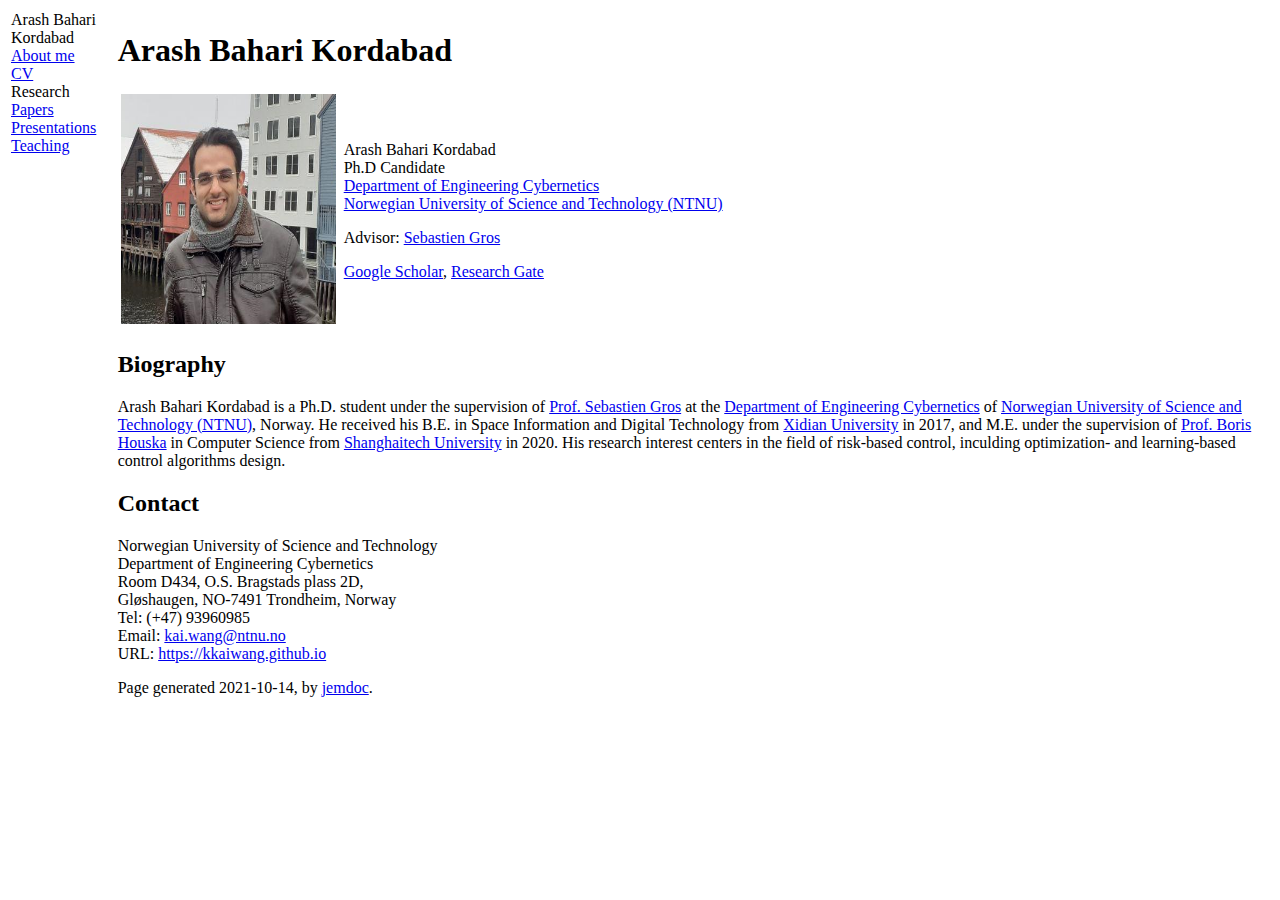
==== index.html @ 3ca64973 "Update index.html" ====
<!DOCTYPE html PUBLIC "-//W3C//DTD XHTML 1.1//EN"
  "http://www.w3.org/TR/xhtml11/DTD/xhtml11.dtd">
<html xmlns="http://www.w3.org/1999/xhtml" xml:lang="en">
<head>
<meta name="generator" content="jemdoc, see http://jemdoc.jaboc.net/" />
<meta http-equiv="Content-Type" content="text/html;charset=utf-8" />
<link rel="stylesheet" href="jemdoc.css" type="text/css" />
<link rel="shortcut icon" type="image/x-icon" href="favicon.ico" />
<title>Arash Bahari Kordabad </title>
</head>
<body>
<table summary="Table for page layout." id="tlayout">
<tr valign="top">
<td id="layout-menu">
<div class="menu-category">Arash Bahari Kordabad</div>
<div class="menu-item"><a href="index.html" class="current">About&nbsp;me</a></div>
<div class="menu-item"><a href="kai_cv.pdf">CV</a></div>
<div class="menu-category">Research</div>
<div class="menu-item"><a href="papers.html">Papers</a></div>
<div class="menu-item"><a href="presentations.html">Presentations</a></div>
<div class="menu-item"><a href="teaching.html">Teaching</a></div>
</td>
<td id="layout-content">
<div id="toptitle">
<h1>Arash Bahari Kordabad </h1>
</div>
<table class="imgtable"><tr><td>
<img src="ara.png" alt="alt text" width="215px" height="230px" />&nbsp;</td>
<td align="left"><p>Arash Bahari Kordabad   <br />
Ph.D Candidate <br /> 
<a href="https://www.ntnu.edu/itk">Department of Engineering Cybernetics</a> <br />
<a href="https://www.ntnu.edu/">Norwegian University of Science and Technology (NTNU)</a>  <br /></p>
<p>Advisor: <a href="https://www.ntnu.edu/employees/sebastien.gros">Sebastien Gros</a> <br /></p>
<p><a href="https://scholar.google.com/citations?user=YxbQJVEAAAAJ&amp;hl=en">Google Scholar</a>,  <a href="https://www.researchgate.net/profile/Kai_Wang340/research">Research Gate</a> </p>
</td></tr></table>
<h2>Biography  </h2>
<p> Arash Bahari Kordabad is a Ph.D. student under the supervision of <a href="https://www.ntnu.edu/employees/sebastien.gros">Prof. Sebastien Gros</a> at the 
<a href="https://www.ntnu.edu/itk">Department of Engineering Cybernetics</a> of <a href="https://www.ntnu.edu/">Norwegian University of Science and Technology (NTNU)</a>, Norway. 
He received his B.E. in Space Information and Digital Technology from <a href="https://en.xidian.edu.cn/">Xidian University</a> in 2017, and M.E. under the supervision
of <a href="http://faculty.sist.shanghaitech.edu.cn/faculty/boris/">Prof. Boris Houska</a> in Computer Science from 
<a href="https://www.shanghaitech.edu.cn/eng/">Shanghaitech University</a> in 2020. His research 
interest centers in the field of risk-based control, inculding optimization- and learning-based control algorithms design.</p>
<h2>Contact</h2>
<p>Norwegian University of Science and Technology<br />
Department of Engineering Cybernetics<br />
Room D434, O.S. Bragstads plass 2D,<br />
Gløshaugen, NO-7491 Trondheim, Norway<br />
Tel: (+47) 93960985 <br />
Email: <a href="mailto:kai.wang@ntnu.no">kai.wang@ntnu.no</a><br /> 
URL: <a href="https://kkaiwang.github.io">https://kkaiwang.github.io</a></p>
<div id="footer">
<div id="footer-text">
Page generated 2021-10-14, by <a href="http://jemdoc.jaboc.net/">jemdoc</a>.
</div>
</div>
</td>
</tr>
</table>
</body>
</html>
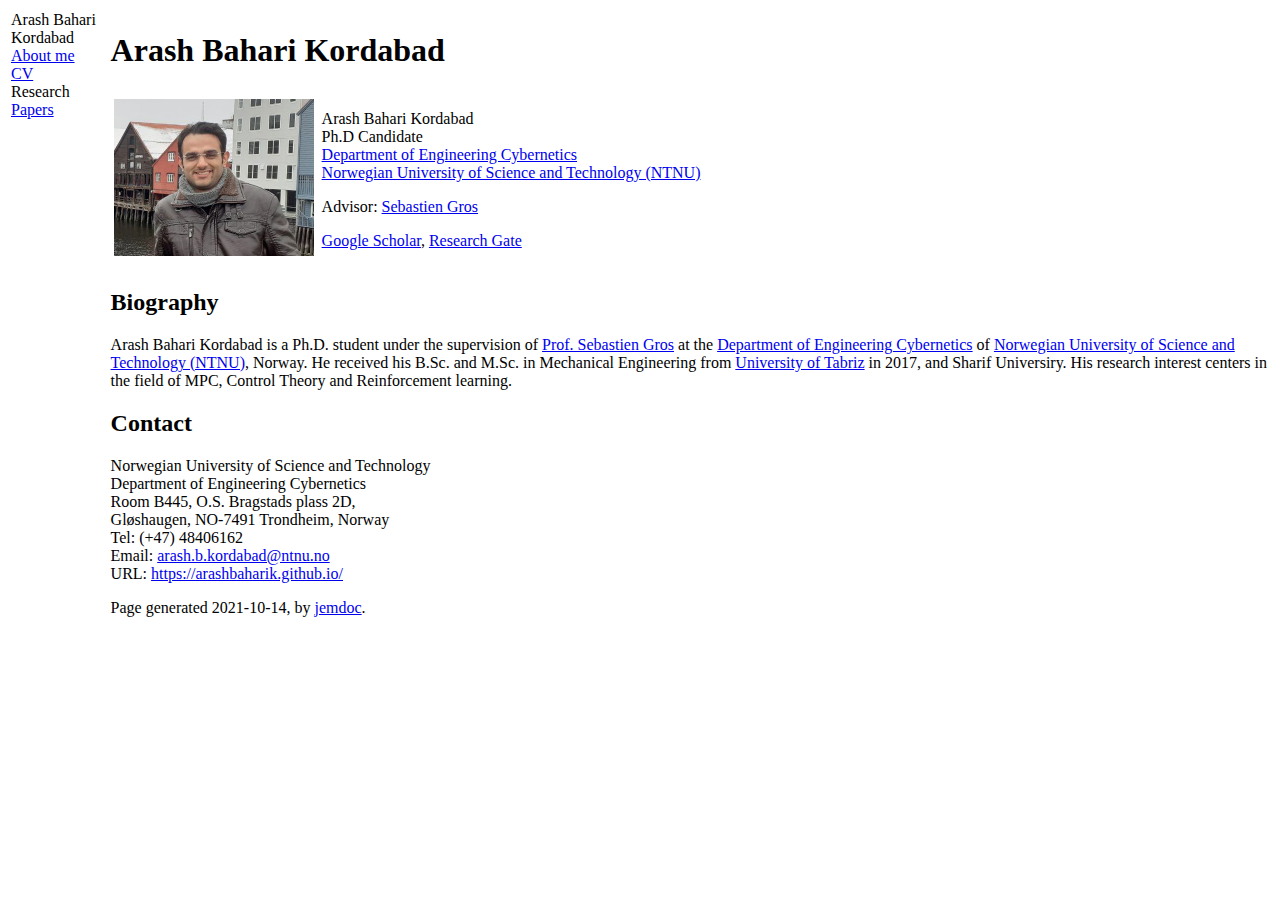
==== commit 02fa6776: "Update index.html" ====
--- a/index.html
+++ b/index.html
@@ -14,40 +14,37 @@
 <td id="layout-menu">
 <div class="menu-category">Arash Bahari Kordabad</div>
 <div class="menu-item"><a href="index.html" class="current">About&nbsp;me</a></div>
-<div class="menu-item"><a href="kai_cv.pdf">CV</a></div>
+<div class="menu-item"><a href="cv.pdf">CV</a></div>
 <div class="menu-category">Research</div>
-<div class="menu-item"><a href="papers.html">Papers</a></div>
-<div class="menu-item"><a href="presentations.html">Presentations</a></div>
-<div class="menu-item"><a href="teaching.html">Teaching</a></div>
+<div class="menu-item"><a href="publication.html">Papers</a></div>
+
 </td>
 <td id="layout-content">
 <div id="toptitle">
 <h1>Arash Bahari Kordabad </h1>
 </div>
 <table class="imgtable"><tr><td>
-<img src="ara.png" alt="alt text" width="215px" height="230px" />&nbsp;</td>
+<img src="ara.png" alt="alt text" width="200px" height="157px" />&nbsp;</td>
 <td align="left"><p>Arash Bahari Kordabad   <br />
 Ph.D Candidate <br /> 
 <a href="https://www.ntnu.edu/itk">Department of Engineering Cybernetics</a> <br />
 <a href="https://www.ntnu.edu/">Norwegian University of Science and Technology (NTNU)</a>  <br /></p>
 <p>Advisor: <a href="https://www.ntnu.edu/employees/sebastien.gros">Sebastien Gros</a> <br /></p>
-<p><a href="https://scholar.google.com/citations?user=YxbQJVEAAAAJ&amp;hl=en">Google Scholar</a>,  <a href="https://www.researchgate.net/profile/Kai_Wang340/research">Research Gate</a> </p>
+<p><a href="https://scholar.google.com/citations?user=hEOInHkAAAAJ&hl=en">Google Scholar</a>,  <a href="https://www.researchgate.net/profile/Arash-Bahari-Kordabad">Research Gate</a> </p>
 </td></tr></table>
 <h2>Biography  </h2>
 <p> Arash Bahari Kordabad is a Ph.D. student under the supervision of <a href="https://www.ntnu.edu/employees/sebastien.gros">Prof. Sebastien Gros</a> at the 
 <a href="https://www.ntnu.edu/itk">Department of Engineering Cybernetics</a> of <a href="https://www.ntnu.edu/">Norwegian University of Science and Technology (NTNU)</a>, Norway. 
-He received his B.E. in Space Information and Digital Technology from <a href="https://en.xidian.edu.cn/">Xidian University</a> in 2017, and M.E. under the supervision
-of <a href="http://faculty.sist.shanghaitech.edu.cn/faculty/boris/">Prof. Boris Houska</a> in Computer Science from 
-<a href="https://www.shanghaitech.edu.cn/eng/">Shanghaitech University</a> in 2020. His research 
-interest centers in the field of risk-based control, inculding optimization- and learning-based control algorithms design.</p>
+He received his B.Sc. and M.Sc. in Mechanical Engineering from <a href="https://en.xidian.edu.cn/">University of Tabriz</a> in 2017, and Sharif Universiry. His research 
+interest centers in the field of MPC, Control Theory and Reinforcement learning.</p>
 <h2>Contact</h2>
 <p>Norwegian University of Science and Technology<br />
 Department of Engineering Cybernetics<br />
-Room D434, O.S. Bragstads plass 2D,<br />
+Room B445, O.S. Bragstads plass 2D,<br />
 Gløshaugen, NO-7491 Trondheim, Norway<br />
-Tel: (+47) 93960985 <br />
-Email: <a href="mailto:kai.wang@ntnu.no">kai.wang@ntnu.no</a><br /> 
-URL: <a href="https://kkaiwang.github.io">https://kkaiwang.github.io</a></p>
+Tel: (+47) 48406162 <br />
+Email: <a href="mailto:arash.b.kordabad@ntnu.no">arash.b.kordabad@ntnu.no</a><br /> 
+URL: <a href="https://arashbaharik.github.io/">https://arashbaharik.github.io/</a></p>
 <div id="footer">
 <div id="footer-text">
 Page generated 2021-10-14, by <a href="http://jemdoc.jaboc.net/">jemdoc</a>.
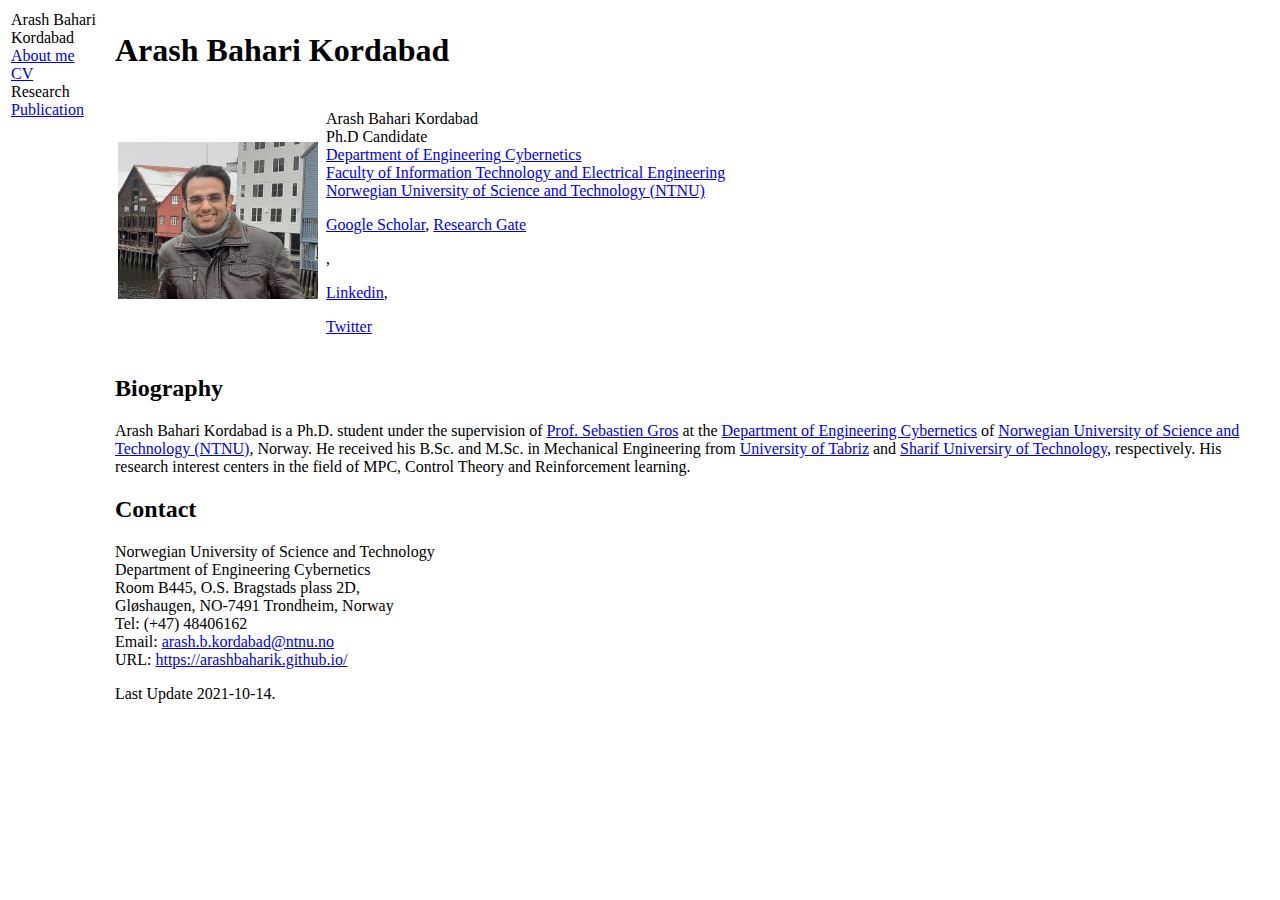
==== commit 25bf47d4: "Update index.html" ====
--- a/index.html
+++ b/index.html
@@ -16,7 +16,7 @@
 <div class="menu-item"><a href="index.html" class="current">About&nbsp;me</a></div>
 <div class="menu-item"><a href="cv.pdf">CV</a></div>
 <div class="menu-category">Research</div>
-<div class="menu-item"><a href="publication.html">Papers</a></div>
+<div class="menu-item"><a href="publication.html">Publication</a></div>
 
 </td>
 <td id="layout-content">
@@ -28,14 +28,15 @@
 <td align="left"><p>Arash Bahari Kordabad   <br />
 Ph.D Candidate <br /> 
 <a href="https://www.ntnu.edu/itk">Department of Engineering Cybernetics</a> <br />
+  <a href="https://www.ntnu.edu/ie">Faculty of Information Technology and Electrical Engineering</a> <br />
 <a href="https://www.ntnu.edu/">Norwegian University of Science and Technology (NTNU)</a>  <br /></p>
-<p>Advisor: <a href="https://www.ntnu.edu/employees/sebastien.gros">Sebastien Gros</a> <br /></p>
-<p><a href="https://scholar.google.com/citations?user=hEOInHkAAAAJ&hl=en">Google Scholar</a>,  <a href="https://www.researchgate.net/profile/Arash-Bahari-Kordabad">Research Gate</a> </p>
-</td></tr></table>
+<p><a href="https://scholar.google.com/citations?user=hEOInHkAAAAJ&hl=en">Google Scholar</a>,  <a href="https://www.researchgate.net/profile/Arash-Bahari-Kordabad">Research Gate</a> </p>,
+<p><a href="https://www.linkedin.com/in/arash-bahari/">Linkedin</a>, <p><a href="https://twitter.com/kordabad">Twitter</a> 
+  </td></tr></table>
 <h2>Biography  </h2>
 <p> Arash Bahari Kordabad is a Ph.D. student under the supervision of <a href="https://www.ntnu.edu/employees/sebastien.gros">Prof. Sebastien Gros</a> at the 
 <a href="https://www.ntnu.edu/itk">Department of Engineering Cybernetics</a> of <a href="https://www.ntnu.edu/">Norwegian University of Science and Technology (NTNU)</a>, Norway. 
-He received his B.Sc. and M.Sc. in Mechanical Engineering from <a href="https://en.xidian.edu.cn/">University of Tabriz</a> in 2017, and Sharif Universiry. His research 
+He received his B.Sc. and M.Sc. in Mechanical Engineering from <a href="https://tabrizu.ac.ir/en">University of Tabriz</a> and <a href="http://www.en.sharif.edu/">Sharif Universiry of Technology</a>, respectively. His research 
 interest centers in the field of MPC, Control Theory and Reinforcement learning.</p>
 <h2>Contact</h2>
 <p>Norwegian University of Science and Technology<br />
@@ -47,7 +48,7 @@
 URL: <a href="https://arashbaharik.github.io/">https://arashbaharik.github.io/</a></p>
 <div id="footer">
 <div id="footer-text">
-Page generated 2021-10-14, by <a href="http://jemdoc.jaboc.net/">jemdoc</a>.
+Last Update 2021-10-14.
 </div>
 </div>
 </td>
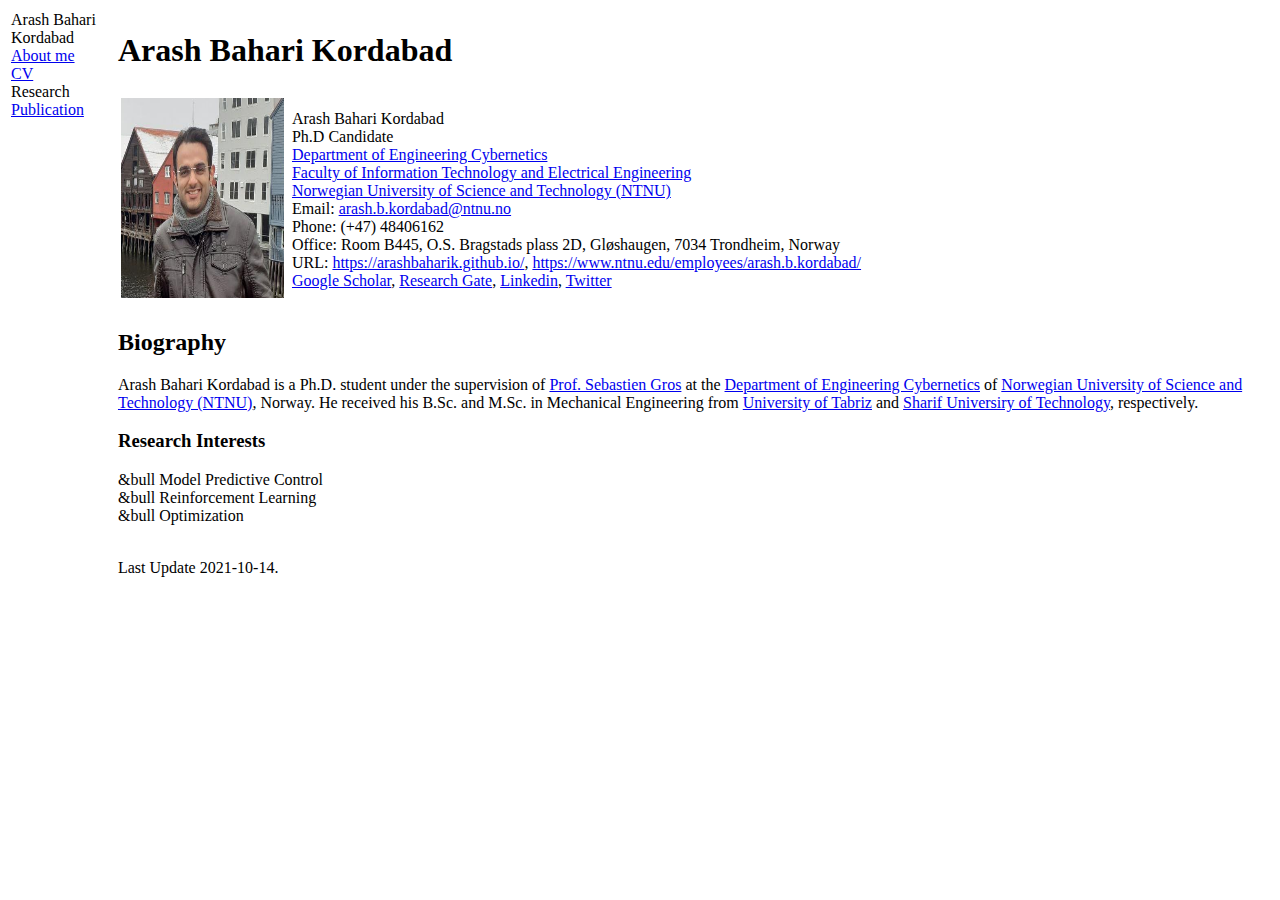
==== commit 2e911af9: "Update index.html" ====
--- a/index.html
+++ b/index.html
@@ -24,28 +24,30 @@
 <h1>Arash Bahari Kordabad </h1>
 </div>
 <table class="imgtable"><tr><td>
-<img src="ara.png" alt="alt text" width="200px" height="157px" />&nbsp;</td>
+<img src="ara.png" alt="alt text" width="163px" height="200px" />&nbsp;</td>
 <td align="left"><p>Arash Bahari Kordabad   <br />
 Ph.D Candidate <br /> 
 <a href="https://www.ntnu.edu/itk">Department of Engineering Cybernetics</a> <br />
   <a href="https://www.ntnu.edu/ie">Faculty of Information Technology and Electrical Engineering</a> <br />
-<a href="https://www.ntnu.edu/">Norwegian University of Science and Technology (NTNU)</a>  <br /></p>
-<p><a href="https://scholar.google.com/citations?user=hEOInHkAAAAJ&hl=en">Google Scholar</a>,  <a href="https://www.researchgate.net/profile/Arash-Bahari-Kordabad">Research Gate</a> </p>,
-<p><a href="https://www.linkedin.com/in/arash-bahari/">Linkedin</a>, <p><a href="https://twitter.com/kordabad">Twitter</a> 
+<a href="https://www.ntnu.edu/">Norwegian University of Science and Technology (NTNU)</a>  <br />
+
+Email: <a href="mailto:arash.b.kordabad@ntnu.no">arash.b.kordabad@ntnu.no</a><br /> 
+  Phone: (+47) 48406162 <br />
+  Office: Room B445, O.S. Bragstads plass 2D, Gløshaugen, 7034 Trondheim, Norway <br /> 
+  URL: <a href="https://arashbaharik.github.io/">https://arashbaharik.github.io/</a>, <a href="https://www.ntnu.edu/employees/arash.b.kordabad">https://www.ntnu.edu/employees/arash.b.kordabad/</a><br /> 
+<a href="https://scholar.google.com/citations?user=hEOInHkAAAAJ&hl=en">Google Scholar</a>,  <a href="https://www.researchgate.net/profile/Arash-Bahari-Kordabad">Research Gate</a>,
+<a href="https://www.linkedin.com/in/arash-bahari/">Linkedin</a>, <a href="https://twitter.com/kordabad">Twitter</a> </p>
   </td></tr></table>
 <h2>Biography  </h2>
 <p> Arash Bahari Kordabad is a Ph.D. student under the supervision of <a href="https://www.ntnu.edu/employees/sebastien.gros">Prof. Sebastien Gros</a> at the 
 <a href="https://www.ntnu.edu/itk">Department of Engineering Cybernetics</a> of <a href="https://www.ntnu.edu/">Norwegian University of Science and Technology (NTNU)</a>, Norway. 
-He received his B.Sc. and M.Sc. in Mechanical Engineering from <a href="https://tabrizu.ac.ir/en">University of Tabriz</a> and <a href="http://www.en.sharif.edu/">Sharif Universiry of Technology</a>, respectively. His research 
-interest centers in the field of MPC, Control Theory and Reinforcement learning.</p>
-<h2>Contact</h2>
-<p>Norwegian University of Science and Technology<br />
-Department of Engineering Cybernetics<br />
-Room B445, O.S. Bragstads plass 2D,<br />
-Gløshaugen, NO-7491 Trondheim, Norway<br />
-Tel: (+47) 48406162 <br />
-Email: <a href="mailto:arash.b.kordabad@ntnu.no">arash.b.kordabad@ntnu.no</a><br /> 
-URL: <a href="https://arashbaharik.github.io/">https://arashbaharik.github.io/</a></p>
+He received his B.Sc. and M.Sc. in Mechanical Engineering from <a href="https://tabrizu.ac.ir/en">University of Tabriz</a> and <a href="http://www.en.sharif.edu/">Sharif Universiry of Technology</a>, respectively. 
+ <br /> 
+ <h3>Research Interests  </h3>
+ <p> &bull Model Predictive Control <br /> 
+ &bull Reinforcement Learning  <br /> 
+ &bull Optimization  <br /> </p>
+   <br /> 
 <div id="footer">
 <div id="footer-text">
 Last Update 2021-10-14.
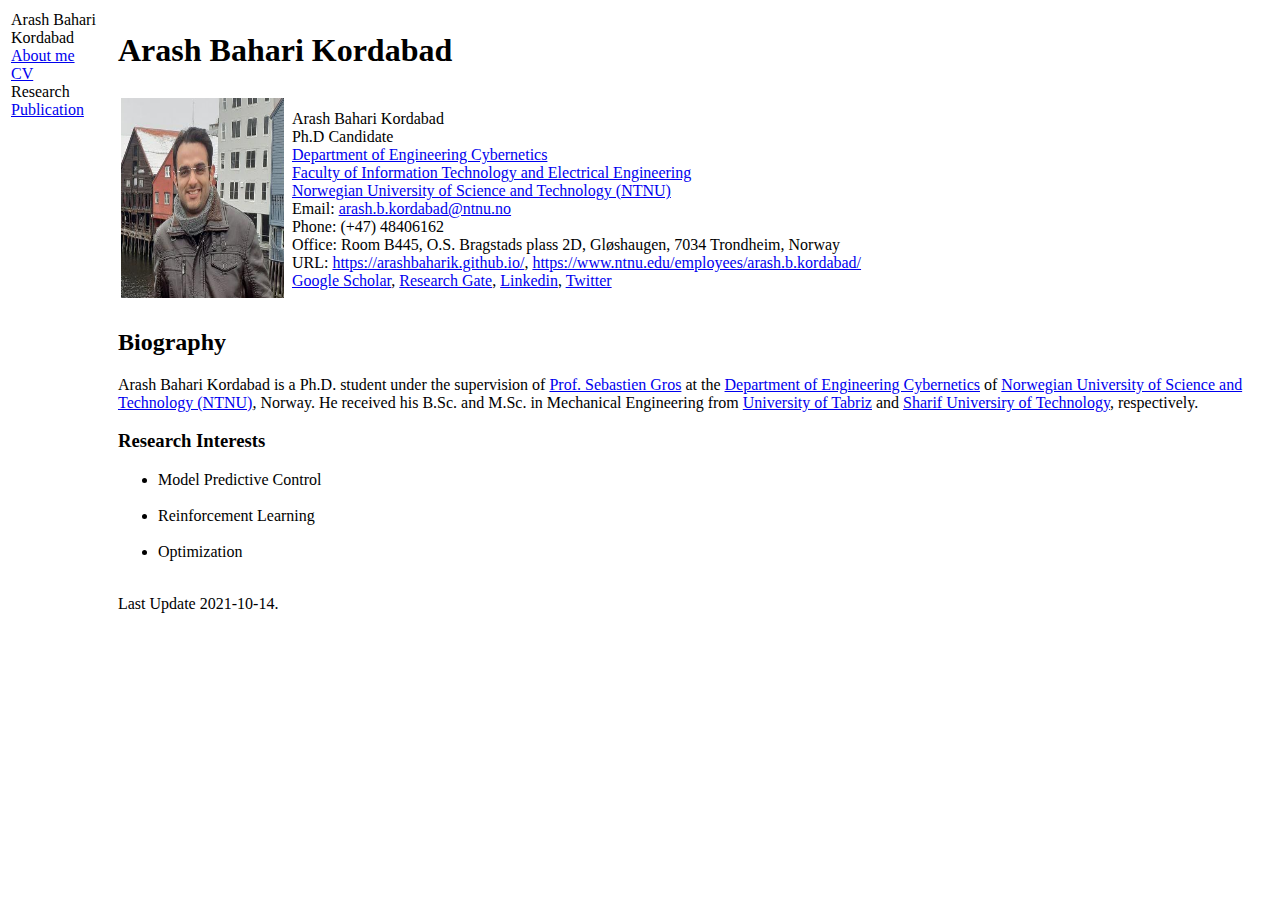
==== commit f93b6f88: "Update index.html" ====
--- a/index.html
+++ b/index.html
@@ -44,10 +44,13 @@
 He received his B.Sc. and M.Sc. in Mechanical Engineering from <a href="https://tabrizu.ac.ir/en">University of Tabriz</a> and <a href="http://www.en.sharif.edu/">Sharif Universiry of Technology</a>, respectively. 
  <br /> 
  <h3>Research Interests  </h3>
- <p> &bull Model Predictive Control <br /> 
- &bull Reinforcement Learning  <br /> 
- &bull Optimization  <br /> </p>
-   <br /> 
+ <p>  
+   <ul>
+     <li> Model Predictive Control </li><br />
+       <li>  Reinforcement Learning </li><br />
+     <li> Optimization </li><br />
+     </ul>
+    </p>
 <div id="footer">
 <div id="footer-text">
 Last Update 2021-10-14.
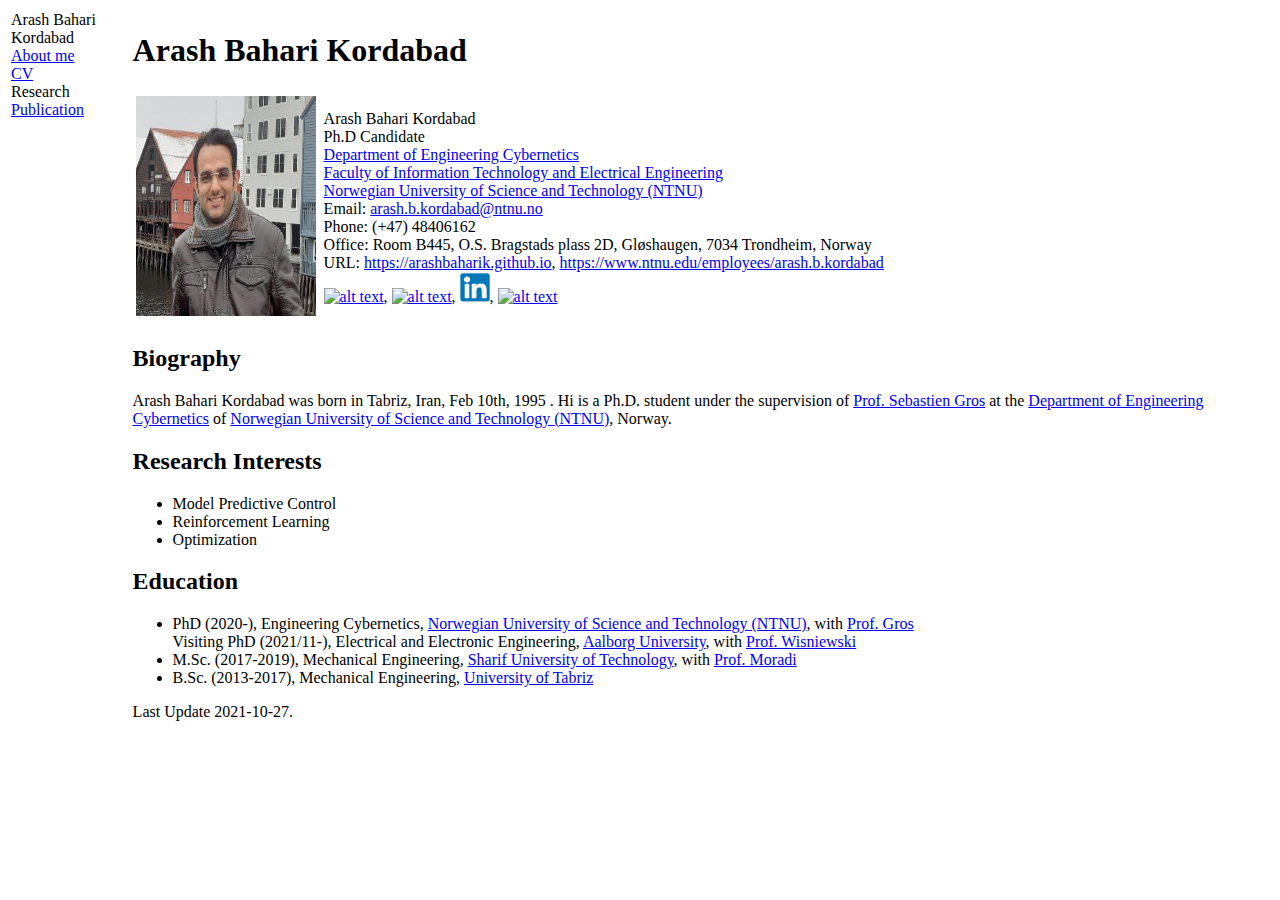
==== commit 3edf6893: "Update index.html" ====
--- a/index.html
+++ b/index.html
@@ -24,7 +24,7 @@
 <h1>Arash Bahari Kordabad </h1>
 </div>
 <table class="imgtable"><tr><td>
-<img src="ara.png" alt="alt text" width="163px" height="200px" />&nbsp;</td>
+<img src="ara.png" alt="alt text" width="180px" height="220px" />&nbsp;</td>
 <td align="left"><p>Arash Bahari Kordabad   <br />
 Ph.D Candidate <br /> 
 <a href="https://www.ntnu.edu/itk">Department of Engineering Cybernetics</a> <br />
@@ -34,26 +34,39 @@
 Email: <a href="mailto:arash.b.kordabad@ntnu.no">arash.b.kordabad@ntnu.no</a><br /> 
   Phone: (+47) 48406162 <br />
   Office: Room B445, O.S. Bragstads plass 2D, Gløshaugen, 7034 Trondheim, Norway <br /> 
-  URL: <a href="https://arashbaharik.github.io/">https://arashbaharik.github.io/</a>, <a href="https://www.ntnu.edu/employees/arash.b.kordabad">https://www.ntnu.edu/employees/arash.b.kordabad/</a><br /> 
-<a href="https://scholar.google.com/citations?user=hEOInHkAAAAJ&hl=en">Google Scholar</a>,  <a href="https://www.researchgate.net/profile/Arash-Bahari-Kordabad">Research Gate</a>,
-<a href="https://www.linkedin.com/in/arash-bahari/">Linkedin</a>, <a href="https://twitter.com/kordabad">Twitter</a> </p>
+  URL: <a href="https://arashbaharik.github.io/">https://arashbaharik.github.io</a>, <a href="https://www.ntnu.edu/employees/arash.b.kordabad">https://www.ntnu.edu/employees/arash.b.kordabad</a><br /> 
+<a href="https://scholar.google.com/citations?user=hEOInHkAAAAJ&hl=en"><img src="gch.png" alt="alt text" width="30px" height="30px" /></a>,
+  <a href="https://www.researchgate.net/profile/Arash-Bahari-Kordabad"><img src="rg.png" alt="alt text" width="30px" height="30px" /></a>,
+<a href="https://www.linkedin.com/in/arash-bahari/"><img src="in.png" alt="alt text" width="30px" height="30px" /></a>,
+  <a href="https://twitter.com/kordabad"><img src="tw.png" alt="alt text" width="30px" height="30px" /></a> </p>
   </td></tr></table>
 <h2>Biography  </h2>
-<p> Arash Bahari Kordabad is a Ph.D. student under the supervision of <a href="https://www.ntnu.edu/employees/sebastien.gros">Prof. Sebastien Gros</a> at the 
+<p> Arash Bahari Kordabad was born in Tabriz, Iran, Feb 10th, 1995 . Hi is a Ph.D. student under the supervision of <a href="https://www.ntnu.edu/employees/sebastien.gros">Prof. Sebastien Gros</a> at the 
 <a href="https://www.ntnu.edu/itk">Department of Engineering Cybernetics</a> of <a href="https://www.ntnu.edu/">Norwegian University of Science and Technology (NTNU)</a>, Norway. 
-He received his B.Sc. and M.Sc. in Mechanical Engineering from <a href="https://tabrizu.ac.ir/en">University of Tabriz</a> and <a href="http://www.en.sharif.edu/">Sharif Universiry of Technology</a>, respectively. 
  <br /> 
- <h3>Research Interests  </h3>
+ <h2>Research Interests  </h2>
  <p>  
    <ul>
-     <li> Model Predictive Control </li><br />
-       <li>  Reinforcement Learning </li><br />
-     <li> Optimization </li><br />
+     <li> Model Predictive Control </li>
+       <li>  Reinforcement Learning </li>
+     <li> Optimization </li>
      </ul>
     </p>
+  
+  <h2>Education  </h2>
+ <p>  
+   <ul>
+     <li> PhD (2020-), Engineering Cybernetics, <a href="https://www.ntnu.edu/"> Norwegian University of Science and Technology (NTNU)</a>, with <a href="https://www.ntnu.edu/employees/sebastien.gros"> Prof. Gros </a></li>
+     
+     Visiting PhD (2021/11-), Electrical and Electronic Engineering, <a href="https://www.en.aau.dk/"> Aalborg University</a>, with <a href="https://vbn.aau.dk/da/persons/102656"> Prof. Wisniewski‬</a>
+       <li>  M.Sc. (2017-2019), Mechanical Engineering, <a href="http://www.en.sharif.edu/">Sharif University of Technology</a>, with <a href="http://mech.sharif.ir/~hamedmoradi/">  Prof. Moradi </a> </li>
+     <li> B.Sc. (2013-2017), Mechanical Engineering, <a href="https://tabrizu.ac.ir/en">University of Tabriz</a> </li>     
+     </ul>
+    </p>
+  
 <div id="footer">
 <div id="footer-text">
-Last Update 2021-10-14.
+Last Update 2021-10-27.
 </div>
 </div>
 </td>
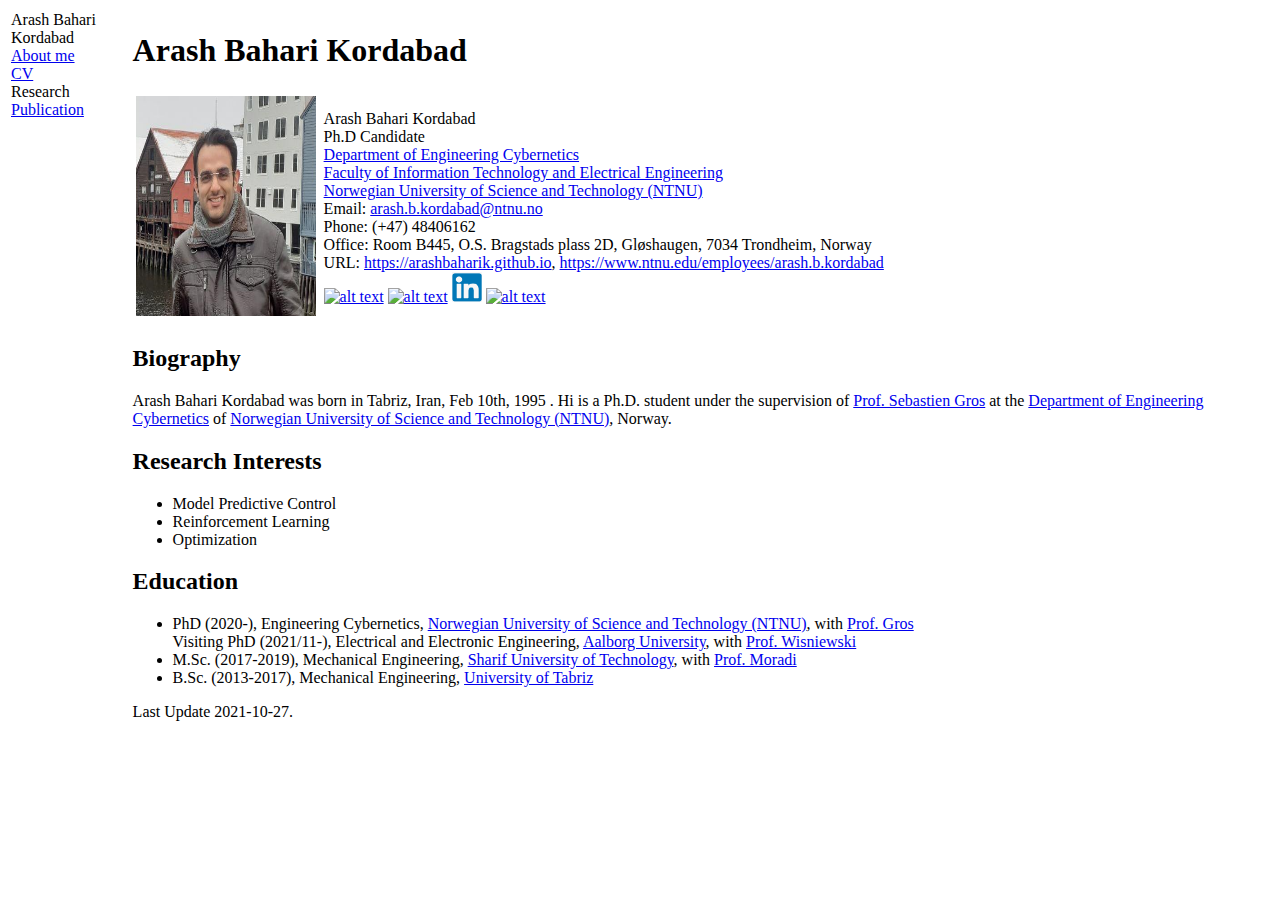
==== commit 2b73ab5a: "Update index.html" ====
--- a/index.html
+++ b/index.html
@@ -35,9 +35,9 @@
   Phone: (+47) 48406162 <br />
   Office: Room B445, O.S. Bragstads plass 2D, Gløshaugen, 7034 Trondheim, Norway <br /> 
   URL: <a href="https://arashbaharik.github.io/">https://arashbaharik.github.io</a>, <a href="https://www.ntnu.edu/employees/arash.b.kordabad">https://www.ntnu.edu/employees/arash.b.kordabad</a><br /> 
-<a href="https://scholar.google.com/citations?user=hEOInHkAAAAJ&hl=en"><img src="gch.png" alt="alt text" width="30px" height="30px" /></a>,
-  <a href="https://www.researchgate.net/profile/Arash-Bahari-Kordabad"><img src="rg.png" alt="alt text" width="30px" height="30px" /></a>,
-<a href="https://www.linkedin.com/in/arash-bahari/"><img src="in.png" alt="alt text" width="30px" height="30px" /></a>,
+<a href="https://scholar.google.com/citations?user=hEOInHkAAAAJ&hl=en"><img src="sch.png" alt="alt text" width="30px" height="30px" /></a>
+  <a href="https://www.researchgate.net/profile/Arash-Bahari-Kordabad"><img src="rg.png" alt="alt text" width="30px" height="30px" /></a>
+<a href="https://www.linkedin.com/in/arash-bahari/"><img src="in.png" alt="alt text" width="30px" height="30px" /></a>
   <a href="https://twitter.com/kordabad"><img src="tw.png" alt="alt text" width="30px" height="30px" /></a> </p>
   </td></tr></table>
 <h2>Biography  </h2>
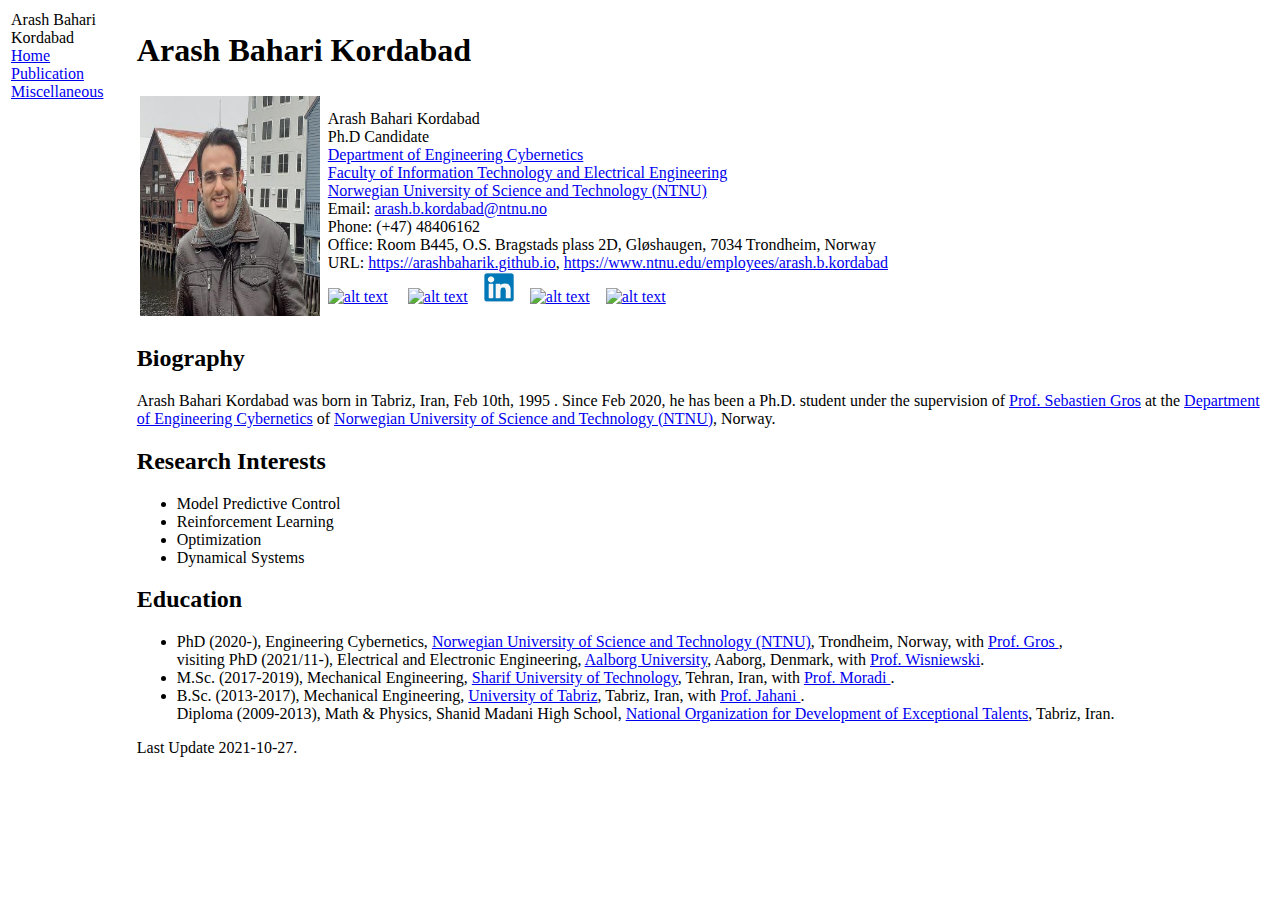
==== commit 13693a63: "Update index.html" ====
--- a/index.html
+++ b/index.html
@@ -5,7 +5,9 @@
 <meta name="generator" content="jemdoc, see http://jemdoc.jaboc.net/" />
 <meta http-equiv="Content-Type" content="text/html;charset=utf-8" />
 <link rel="stylesheet" href="jemdoc.css" type="text/css" />
-<link rel="shortcut icon" type="image/x-icon" href="favicon.ico" />
+
+  <link rel="icon" href="ara.png" type="image/x-icon" />
+
 <title>Arash Bahari Kordabad </title>
 </head>
 <body>
@@ -13,10 +15,9 @@
 <tr valign="top">
 <td id="layout-menu">
 <div class="menu-category">Arash Bahari Kordabad</div>
-<div class="menu-item"><a href="index.html" class="current">About&nbsp;me</a></div>
-<div class="menu-item"><a href="cv.pdf">CV</a></div>
-<div class="menu-category">Research</div>
+<div class="menu-item"><a href="index.html" class="current">Home</a></div>
 <div class="menu-item"><a href="publication.html">Publication</a></div>
+    <div class="menu-item"><a href="miscellaneous.html">Miscellaneous</a></div>
 
 </td>
 <td id="layout-content">
@@ -35,13 +36,15 @@
   Phone: (+47) 48406162 <br />
   Office: Room B445, O.S. Bragstads plass 2D, Gløshaugen, 7034 Trondheim, Norway <br /> 
   URL: <a href="https://arashbaharik.github.io/">https://arashbaharik.github.io</a>, <a href="https://www.ntnu.edu/employees/arash.b.kordabad">https://www.ntnu.edu/employees/arash.b.kordabad</a><br /> 
-<a href="https://scholar.google.com/citations?user=hEOInHkAAAAJ&hl=en"><img src="sch.png" alt="alt text" width="30px" height="30px" /></a>
-  <a href="https://www.researchgate.net/profile/Arash-Bahari-Kordabad"><img src="rg.png" alt="alt text" width="30px" height="30px" /></a>
-<a href="https://www.linkedin.com/in/arash-bahari/"><img src="in.png" alt="alt text" width="30px" height="30px" /></a>
-  <a href="https://twitter.com/kordabad"><img src="tw.png" alt="alt text" width="30px" height="30px" /></a> </p>
+<a href="https://scholar.google.com/citations?user=hEOInHkAAAAJ&hl=en"><img src="sch.png" alt="alt text" width="30px" height="30px" /></a> &nbsp;&nbsp;&nbsp;
+  <a href="https://www.researchgate.net/profile/Arash-Bahari-Kordabad"><img src="rg.png" alt="alt text" width="30px" height="30px" /></a>&nbsp;&nbsp;&nbsp;
+<a href="https://www.linkedin.com/in/arash-bahari/"><img src="in.png" alt="alt text" width="30px" height="30px" /></a>&nbsp;&nbsp;&nbsp;
+  <a href="https://twitter.com/kordabad"><img src="tw.png" alt="alt text" width="30px" height="30px" /></a>&nbsp;&nbsp;&nbsp; 
+  <a href="cv.pdf"><img src="cv.png" alt="alt text" width="30px" height="30px" /></a>
+  </p>
   </td></tr></table>
 <h2>Biography  </h2>
-<p> Arash Bahari Kordabad was born in Tabriz, Iran, Feb 10th, 1995 . Hi is a Ph.D. student under the supervision of <a href="https://www.ntnu.edu/employees/sebastien.gros">Prof. Sebastien Gros</a> at the 
+<p> Arash Bahari Kordabad was born in Tabriz, Iran, Feb 10th, 1995 . Since Feb 2020, he has been a Ph.D. student under the supervision of <a href="https://www.ntnu.edu/employees/sebastien.gros">Prof. Sebastien Gros</a> at the 
 <a href="https://www.ntnu.edu/itk">Department of Engineering Cybernetics</a> of <a href="https://www.ntnu.edu/">Norwegian University of Science and Technology (NTNU)</a>, Norway. 
  <br /> 
  <h2>Research Interests  </h2>
@@ -50,17 +53,20 @@
      <li> Model Predictive Control </li>
        <li>  Reinforcement Learning </li>
      <li> Optimization </li>
+     <li> Dynamical Systems </li>
      </ul>
     </p>
   
   <h2>Education  </h2>
  <p>  
    <ul>
-     <li> PhD (2020-), Engineering Cybernetics, <a href="https://www.ntnu.edu/"> Norwegian University of Science and Technology (NTNU)</a>, with <a href="https://www.ntnu.edu/employees/sebastien.gros"> Prof. Gros </a></li>
+     <li> PhD (2020-), Engineering Cybernetics, <a href="https://www.ntnu.edu/"> Norwegian University of Science and Technology (NTNU)</a>, Trondheim, Norway, with <a href="https://www.ntnu.edu/employees/sebastien.gros"> Prof. Gros </a>,</li>
      
-     Visiting PhD (2021/11-), Electrical and Electronic Engineering, <a href="https://www.en.aau.dk/"> Aalborg University</a>, with <a href="https://vbn.aau.dk/da/persons/102656"> Prof. Wisniewski‬</a>
-       <li>  M.Sc. (2017-2019), Mechanical Engineering, <a href="http://www.en.sharif.edu/">Sharif University of Technology</a>, with <a href="http://mech.sharif.ir/~hamedmoradi/">  Prof. Moradi </a> </li>
-     <li> B.Sc. (2013-2017), Mechanical Engineering, <a href="https://tabrizu.ac.ir/en">University of Tabriz</a> </li>     
+     visiting PhD (2021/11-), Electrical and Electronic Engineering, <a href="https://www.en.aau.dk/"> Aalborg University</a>, Aaborg, Denmark, with <a href="https://vbn.aau.dk/da/persons/102656">Prof. Wisniewski‬</a>.
+       <li>  M.Sc. (2017-2019), Mechanical Engineering, <a href="http://www.en.sharif.edu/">Sharif University of Technology</a>, Tehran, Iran, with <a href="http://mech.sharif.ir/~hamedmoradi/">Prof. Moradi </a>. </li>
+     <li> B.Sc. (2013-2017), Mechanical Engineering, <a href="https://tabrizu.ac.ir/en">University of Tabriz</a>, Tabriz, Iran, with <a href="https://asatid.tabrizu.ac.ir/en/pages/default.aspx?jahani">Prof. Jahani </a>. </li> 
+     Diploma (2009-2013), Math & Physics, Shanid Madani High School, <a href="https://en.wikipedia.org/wiki/National_Organization_for_Development_of_Exceptional_Talen">National Organization for Development of Exceptional Talents</a>, Tabriz, Iran.</li>
+
      </ul>
     </p>
   
